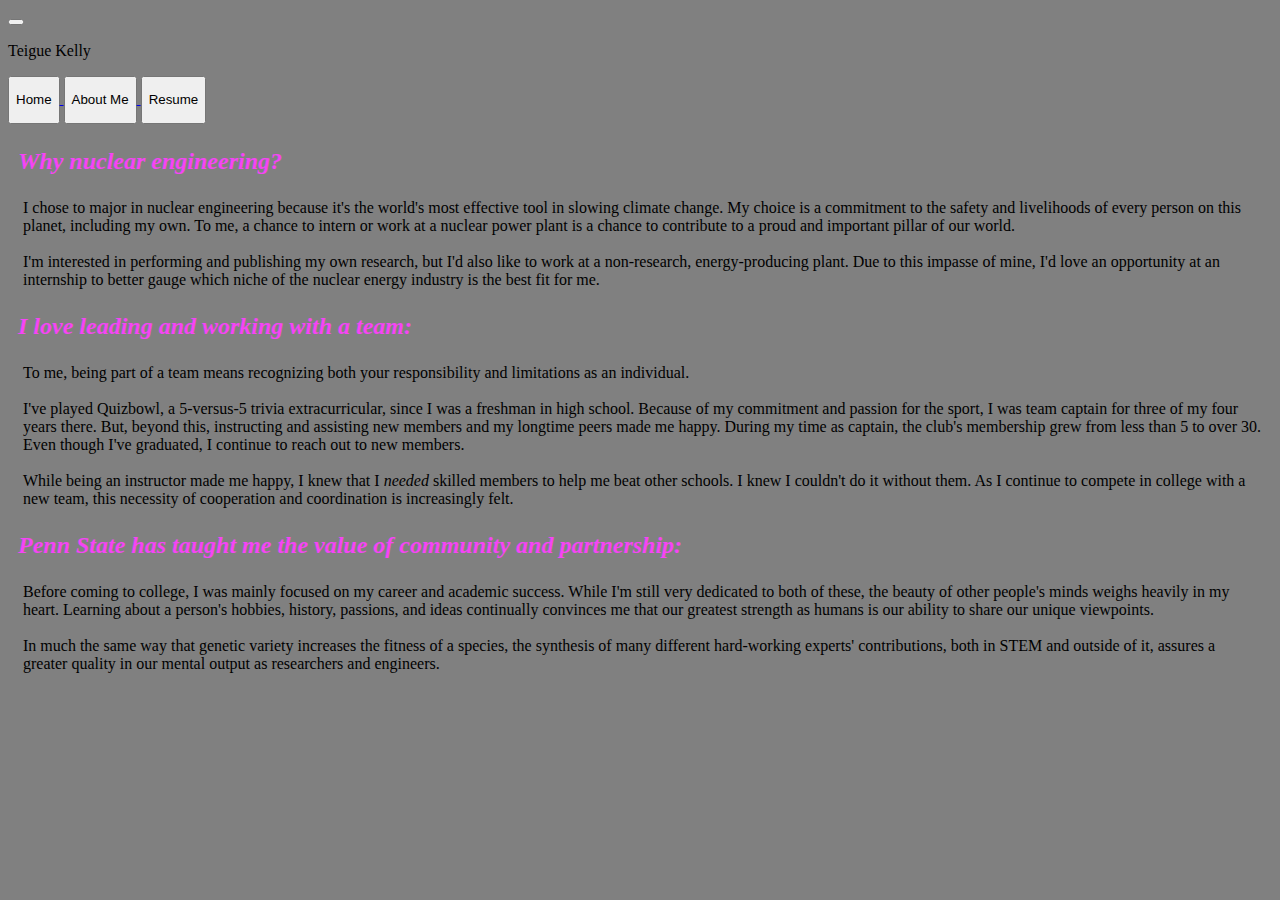
==== aboutme.html @ b1a795fd "Add files via upload" ====
<!DOCTYPE html>
<head>
    <title> Home </title>
    <link rel="stylesheet" href="C:\xampp\htdocs\portfolio\port.css">

</head>
<body style="background: gray;">

    <div class="header">

        <div class="left-and-right">
            <div class="left-header-buttons-div">
                <a href="homepage.html">
                    <button class="go-home-button">
                    </button>
                </a>
                <p class="title"> Teigue Kelly </p>
            </div>
        
    
            <div class="right-header-buttons-div">
                <a href="homepage.html">
                    <button class="header-button" class="home-button">
                        <p> Home </p>
                    </button>
                </a>
                <a href="aboutme.html">
                    <button class="header-button" class="about-me-button">
                        <p> About Me</p>
                    </button>
                </a>
                <a href="resume.html">
                    <button class="header-button" class="resume-button">
                        <p>
                            Resume
                        </p>
                    </button>
                </a>
            </div>
    
        </div>
    </div>

    <div class="divs-wrapper" style="background-color: gray;">

        <div class="about-me-para">
            <p style="padding-left: 10px; font-weight: bold;
                font-style: italic; font-size: 24px; color: rgb(245, 69, 245);">
                Why nuclear engineering?
            </p>
            <p style="padding-left: 15px;">
                I chose to major in nuclear engineering because it's
                the world's most effective tool in slowing climate change. My choice
                is a commitment to the safety and livelihoods of every person on this
                planet, including my own. To me, a chance to intern or 
                work at a nuclear power plant is a chance to contribute to a
                proud and important pillar of our world.
                <br>
                <br>
                I'm interested in performing and publishing my own research,
                but I'd also like to work at a non-research, energy-producing plant.
                Due to this impasse of mine, I'd love an opportunity at an internship
                to better gauge which niche of the nuclear energy industry is the best
                fit for me.
            </p>
        </div>

        <div class="about-me-para">
            <p style="padding-left: 10px; font-weight: bold;
                font-style: italic; font-size: 24px;  color: rgb(245, 69, 245);">
                I love leading and working with a team:
            </p>
            <p style="padding-left: 15px;">
                To me, being part of a team means recognizing both your
                responsibility and limitations as an individual.
                <br>
                <br>
                I've played Quizbowl, a 5-versus-5 trivia extracurricular, 
                since I was a freshman in high school. Because of my commitment
                and passion for the sport, I was team captain for three of my four
                years there. But, beyond this, instructing  and assisting new members
                and my longtime peers made me happy. During my time as captain,
                the club's membership grew from less than 5 to over 30. Even though I've graduated,
                I continue to reach out to new members.
                <br>
                <br>
                While being an instructor made me happy, I knew that I
                <span style="font-style: italic"> needed </span> skilled members
                to help me beat other schools. I knew I couldn't do it without them.
                As I continue to compete in college with a new team, this
                necessity of cooperation and coordination is increasingly felt.
            </p>
        </div>

        <div class="about-me-para">
            <p style="padding-left: 10px; font-weight: bold;
                font-style: italic; font-size: 24px;  color: rgb(245, 69, 245);">
                Penn State has taught me the value of community and partnership:
            </p>
            <p style="padding-left: 15px; padding-right: 15px;">
                Before coming to college, I was mainly focused on my career
                and academic success. While I'm still very dedicated to both of these,
                the beauty of other people's minds weighs heavily in my heart. Learning about
                a person's hobbies, history, passions, and ideas continually convinces
                me that our greatest strength as humans is our ability to share our unique
                viewpoints.
                <br>
                <br>
                In much the same way that genetic variety increases the fitness of a species,
                the synthesis of many different hard-working experts' contributions, both in STEM 
                and outside of it, assures a greater quality in our mental output
                as researchers and engineers. 
            </p>
        </div>
    </div>

</body>
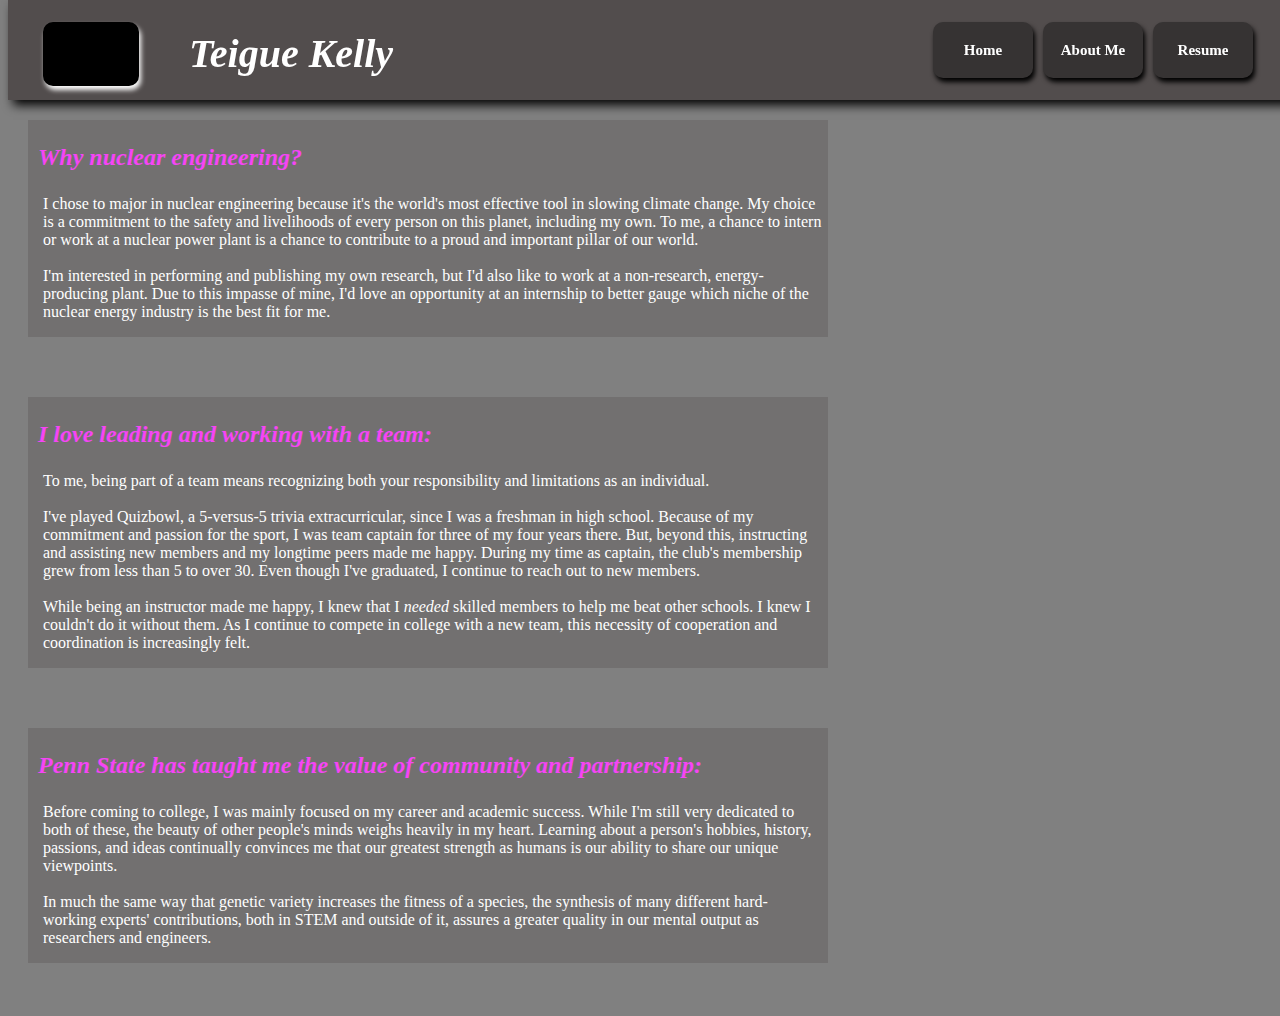
==== commit 7b365c88: "Update aboutme.html" ====
--- a/aboutme.html
+++ b/aboutme.html
@@ -1,7 +1,7 @@
 <!DOCTYPE html>
 <head>
     <title> Home </title>
-    <link rel="stylesheet" href="C:\xampp\htdocs\portfolio\port.css">
+    <link rel="stylesheet" href="port.css">
 
 </head>
 <body style="background: gray;">
@@ -10,7 +10,7 @@
 
         <div class="left-and-right">
             <div class="left-header-buttons-div">
-                <a href="homepage.html">
+                <a href="index.html">
                     <button class="go-home-button">
                     </button>
                 </a>
@@ -19,7 +19,7 @@
         
     
             <div class="right-header-buttons-div">
-                <a href="homepage.html">
+                <a href="index.html">
                     <button class="header-button" class="home-button">
                         <p> Home </p>
                     </button>
@@ -114,4 +114,4 @@
         </div>
     </div>
 
-</body>+</body>
--- a/port.css
+++ b/port.css
@@ -0,0 +1,170 @@
+body {
+    background-color: black;
+    height: 1000px;
+}
+
+p {
+    color: white;
+}
+
+.header {
+    position: fixed;
+    top: 0px;
+    width: 100%;
+    z-index: 100;
+    background-color: rgb(82, 77, 77);
+    height: 100px;
+    box-shadow: 5px 5px 10px black;
+
+}
+
+.left-and-right {
+    height: 100px;
+    width: 100%;
+    background-color: rgb(82, 77, 77);
+    display: flex;
+    flex-direction: row;
+    position: relative;
+}
+
+.left-header-buttons-div {
+    display: flex;
+    flex-direction: row;
+    height: 100px;
+    position: absolute;
+    left: 30px;
+    top: 22px;
+}
+
+
+.title {
+    font-size: 40px;
+    font-weight: bold;
+    font-style: italic;
+    margin-top: 8px;
+    margin-left: 45px;
+}
+
+.right-header-buttons-div {
+    display: flex;
+    height: 100px;
+    flex-direction: row;
+    position: absolute;
+    right: 30px;
+    top: 22px;
+    
+}
+
+.header-button {
+    border: none;
+    background-color: rgb(54, 51, 51);
+    height: 56px;
+    width: 100px;
+    margin-left: 5px;
+    margin-right: 5px;
+    box-shadow: 2px 4px 5px black;
+    border-radius: 10px;
+    font-weight: bold;
+    font-family: 'Times New Roman';
+    font-size: 15px;
+    transition: 0.5s;
+}
+
+.header-button:hover {
+    height: 60px;
+    width: 110px;
+    box-shadow: 2px 4px 5px white;
+    transition: 0.5s;
+}
+
+.header-button:active {
+    box-shadow: 2px 4px 5px rgb(241, 164, 236);
+}
+
+.go-home-button {
+    background-image: url(C:/xampp/htdocs/portfolio/associated-images/atomicon2.png);
+    background-size: 90px 58px;
+    background-color: black;
+    border: none;
+    height: 64px;
+    width: 96px;
+    margin-left: 5px;
+    margin-right: 5px;
+    box-shadow: 2px 4px 5px white;
+    border-radius: 10px;
+    border: 3px solid black;
+}
+
+.go-home-button:hover {
+    box-shadow: 2px 4px 5px black;
+    border: 3px solid white;
+    transition: 0.4s;
+    background-image: url(C:/xampp/htdocs/portfolio/associated-images/atomicon.png);
+}
+
+.divs-wrapper {
+    position: absolute;
+    top: 100px;
+    height: 100%;
+    width: 100%;
+    margin: 0px;
+
+    display: flex;
+    flex-direction: column;
+}
+
+#photo-plus-byline {
+    position: relative;
+    background-color: rgb(102, 102, 141);
+    height: 700px;
+    overflow: hidden;
+}
+
+
+
+#photo-div {
+    margin: auto;
+    width: 840px;
+    height: 500px;
+    background-image: url(C:/xampp/htdocs/portfolio/associated-images/portphoto.jpg);
+    background-size: 840px 500px;
+    box-shadow: 25px 0px 40px 20px rgb(102, 102, 141) inset, -25px 0px 40px 20px rgb(102, 102, 141) inset; 
+}
+
+
+
+#byline-div {
+    position: absolute;
+    bottom: 20px;
+    right: 300px;
+    z-index: 80;
+    width: 200px;
+    font-size: 36px;
+    background-color: rgba(122, 164, 170, 0.7);
+    text-align: center;
+    box-shadow: 1px 2px 10px rgb(65, 63, 63);
+}
+
+
+
+#homepage-intro {
+    padding: 10px;
+    background-color:rgb(41, 38, 38);
+    height: 300px;
+    font-size: 16px;
+    text-align: center;
+}
+
+.about-me-para {
+
+    margin-left: 20px;
+    margin-top: 20px;
+    margin-bottom: 40px;
+
+    width: 800px;
+    height: 800px;
+
+    background-color: rgb(114, 112, 112);
+}
+
+
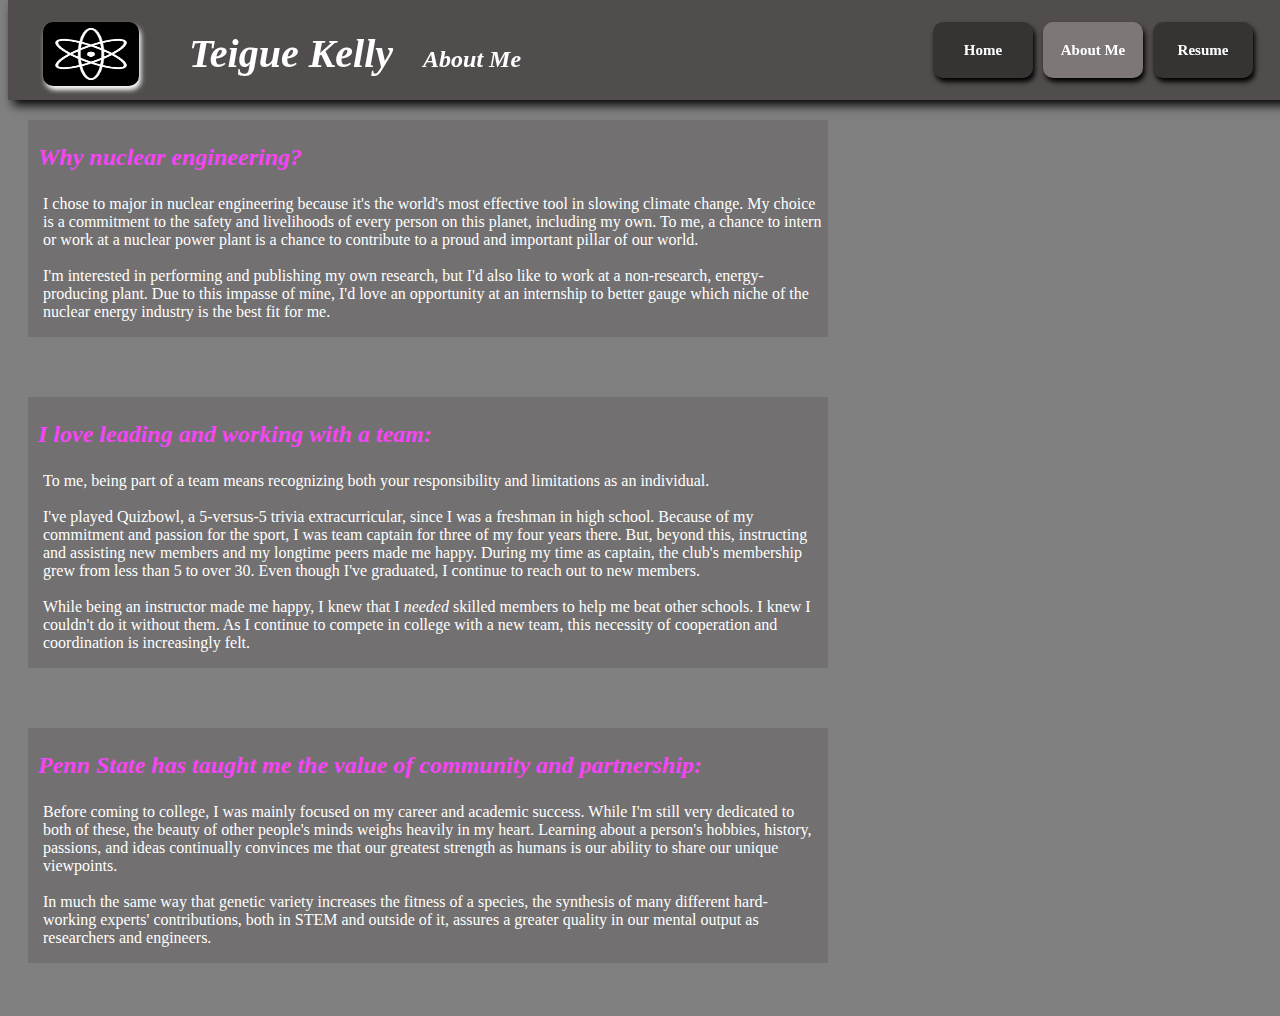
==== commit 4a7560fe: "Update aboutme.html" ====
--- a/aboutme.html
+++ b/aboutme.html
@@ -1,6 +1,10 @@
 <!DOCTYPE html>
 <head>
-    <title> Home </title>
+
+    <meta charset="UTF-8">
+    <meta name="viewport" content="width=device-width, initial-scale=1.0">
+
+    <title> About Me </title>
     <link rel="stylesheet" href="port.css">
 
 </head>
@@ -14,7 +18,9 @@
                     <button class="go-home-button">
                     </button>
                 </a>
-                <p class="title"> Teigue Kelly </p>
+                <p class="title"> Teigue Kelly
+                     <span style="font-size: 24px; margin-left: 20px;">About Me</span> 
+                </p>
             </div>
         
     
@@ -25,7 +31,8 @@
                     </button>
                 </a>
                 <a href="aboutme.html">
-                    <button class="header-button" class="about-me-button">
+                    <button class="header-button" class="about-me-button"
+                        style="background-color: rgb(126, 119, 119);">
                         <p> About Me</p>
                     </button>
                 </a>
--- a/port.css
+++ b/port.css
@@ -82,7 +82,7 @@
 }
 
 .go-home-button {
-    background-image: url(C:/xampp/htdocs/portfolio/associated-images/atomicon2.png);
+    background-image: url(atomicon2.png);
     background-size: 90px 58px;
     background-color: black;
     border: none;
@@ -99,7 +99,7 @@
     box-shadow: 2px 4px 5px black;
     border: 3px solid white;
     transition: 0.4s;
-    background-image: url(C:/xampp/htdocs/portfolio/associated-images/atomicon.png);
+    background-image: url(atomicon.png);
 }
 
 .divs-wrapper {
@@ -126,7 +126,7 @@
     margin: auto;
     width: 840px;
     height: 500px;
-    background-image: url(C:/xampp/htdocs/portfolio/associated-images/portphoto.jpg);
+    background-image: url(portphoto.jpg);
     background-size: 840px 500px;
     box-shadow: 25px 0px 40px 20px rgb(102, 102, 141) inset, -25px 0px 40px 20px rgb(102, 102, 141) inset; 
 }
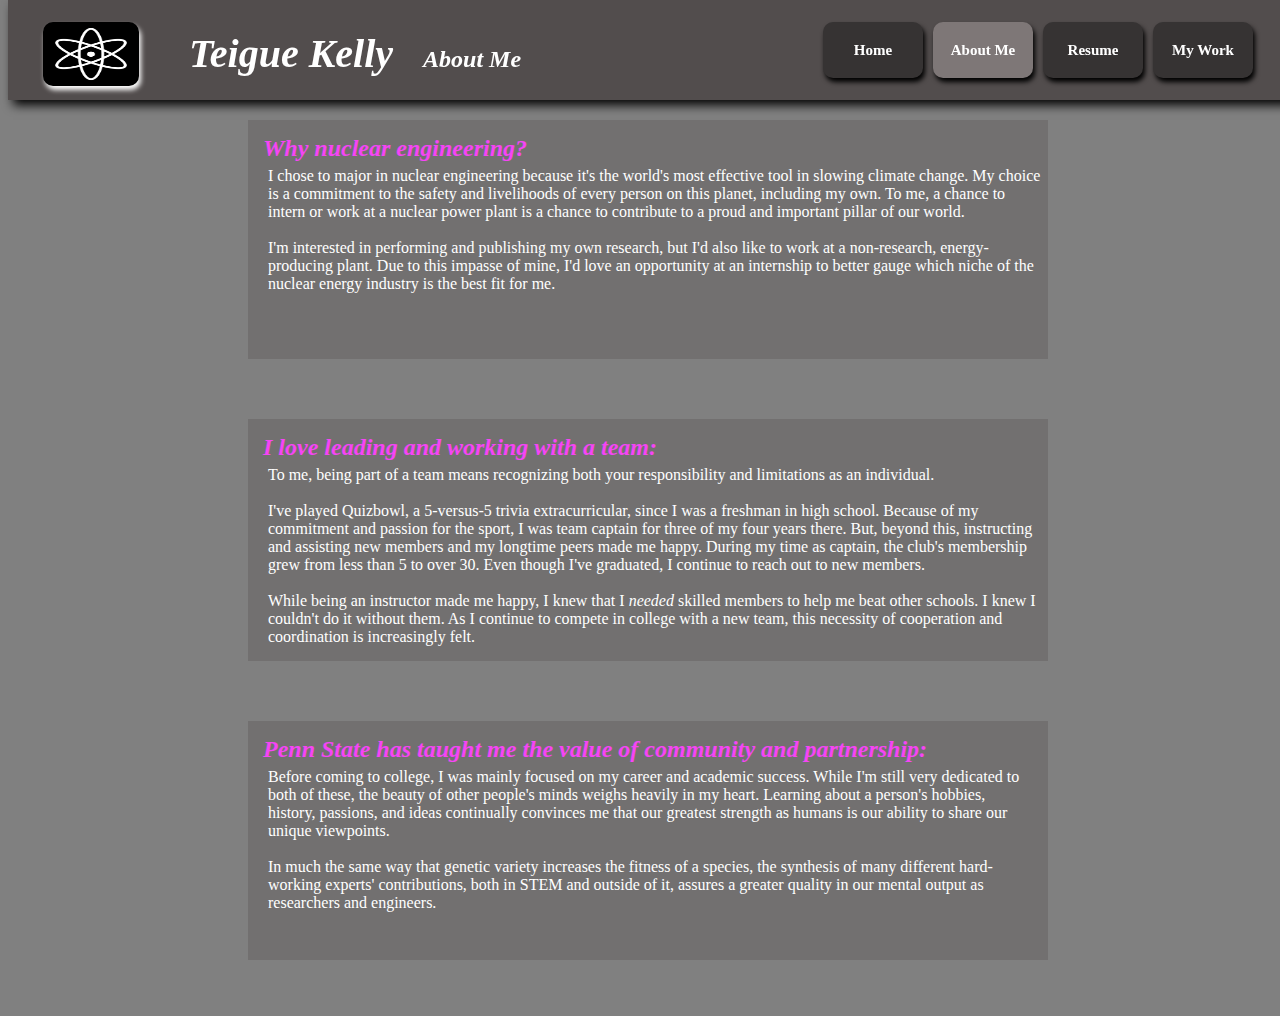
==== commit 64d229d4: "Update aboutme.html" ====
--- a/aboutme.html
+++ b/aboutme.html
@@ -40,6 +40,13 @@
                     <button class="header-button" class="resume-button">
                         <p>
                             Resume
+                        </p>
+                    </button>
+                </a>
+                <a href="mywork.html">
+                    <button class="header-button" class="resume-button">
+                        <p>
+                            My Work
                         </p>
                     </button>
                 </a>
--- a/port.css
+++ b/port.css
@@ -1,3 +1,12 @@
+* {
+    font-family: 'Times New Roman';
+}
+
+a {
+    color: rgb(153, 166, 240);
+    
+}
+
 body {
     background-color: black;
     height: 1000px;
@@ -5,6 +14,7 @@
 
 p {
     color: white;
+    margin: 5px;
 }
 
 .header {
@@ -126,7 +136,7 @@
     margin: auto;
     width: 840px;
     height: 500px;
-    background-image: url(portphoto.jpg);
+    background-image: url(altoona_winter6.jpg);
     background-size: 840px 500px;
     box-shadow: 25px 0px 40px 20px rgb(102, 102, 141) inset, -25px 0px 40px 20px rgb(102, 102, 141) inset; 
 }
@@ -157,14 +167,53 @@
 
 .about-me-para {
 
-    margin-left: 20px;
+    margin-left: auto;
+    margin-right: auto;
     margin-top: 20px;
     margin-bottom: 40px;
 
     width: 800px;
     height: 800px;
 
+    padding-top: 10px;
+    padding-bottom: 10px;
     background-color: rgb(114, 112, 112);
 }
 
-
+.resume-page-divs {
+    position: relative;
+    margin-top: 20px;
+    margin-bottom: 20px;
+    width: 800px;
+    height: 500px;
+    margin-left: 300px;
+    background-color: rgb(33, 37, 46);
+
+    padding: 10px;
+
+}
+
+.overview-info {
+    position: absolute;
+    left: 370px;
+    margin-top: 12px;
+    font-style: italic;
+    font-size: 15px;
+    font-weight: bold;
+}
+
+.contact-icon {
+    height: 35px;
+    width: 35px;
+    padding-top: 0px;
+    border-radius: 10px;
+    margin-left: 5px;
+    margin-right: 5px;
+    mix-blend-mode:saturation(50);
+    
+}
+
+.mywork-divs {
+    background-color: rgb(97, 63, 136);
+    width: 640px;
+}
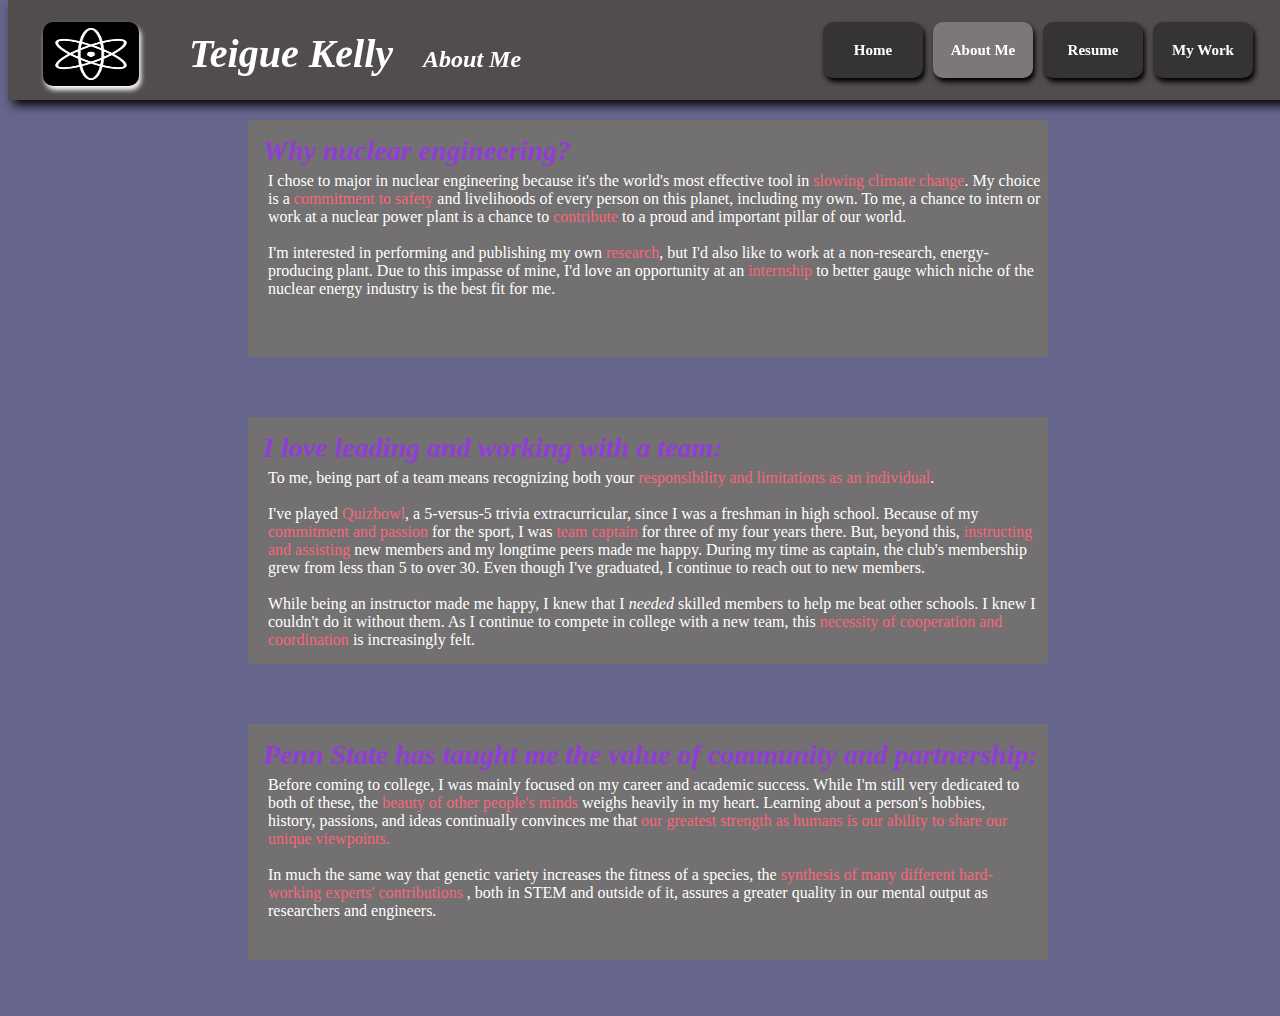
==== commit aef3d0e1: "Update aboutme.html" ====
--- a/aboutme.html
+++ b/aboutme.html
@@ -8,7 +8,7 @@
     <link rel="stylesheet" href="port.css">
 
 </head>
-<body style="background: gray;">
+<body style="background-color: rgb(102, 102, 141);">
 
     <div class="header">
 
@@ -44,7 +44,7 @@
                     </button>
                 </a>
                 <a href="mywork.html">
-                    <button class="header-button" class="resume-button">
+                    <button class="header-button" class="mywork-button">
                         <p>
                             My Work
                         </p>
@@ -55,25 +55,29 @@
         </div>
     </div>
 
-    <div class="divs-wrapper" style="background-color: gray;">
+    <div class="divs-wrapper" style="background-color: rgb(102, 102, 141);">
 
         <div class="about-me-para">
             <p style="padding-left: 10px; font-weight: bold;
-                font-style: italic; font-size: 24px; color: rgb(245, 69, 245);">
+                font-style: italic; font-size: 28px; color: rgb(146, 60, 216);">
                 Why nuclear engineering?
             </p>
             <p style="padding-left: 15px;">
                 I chose to major in nuclear engineering because it's
-                the world's most effective tool in slowing climate change. My choice
-                is a commitment to the safety and livelihoods of every person on this
+                the world's most effective tool in <span style="color: rgb(248, 103, 123);">
+                    slowing climate change</span>. My choice
+                is a <span style="color: rgb(248, 103, 123);">commitment to safety</span> and livelihoods of every person on this
                 planet, including my own. To me, a chance to intern or 
-                work at a nuclear power plant is a chance to contribute to a
+                work at a nuclear power plant is a chance to <span style="color: rgb(248, 103, 123);">
+                    contribute</span> to a
                 proud and important pillar of our world.
                 <br>
                 <br>
-                I'm interested in performing and publishing my own research,
+                I'm interested in performing and publishing my own <span style="color: rgb(248, 103, 123);">
+                    research</span>,
                 but I'd also like to work at a non-research, energy-producing plant.
-                Due to this impasse of mine, I'd love an opportunity at an internship
+                Due to this impasse of mine, I'd love an opportunity at an <span style="color: rgb(248, 103, 123);">
+                    internship</span>
                 to better gauge which niche of the nuclear energy industry is the best
                 fit for me.
             </p>
@@ -81,18 +85,21 @@
 
         <div class="about-me-para">
             <p style="padding-left: 10px; font-weight: bold;
-                font-style: italic; font-size: 24px;  color: rgb(245, 69, 245);">
+                font-style: italic; font-size: 28px;  color: rgb(146, 60, 216);">
                 I love leading and working with a team:
             </p>
             <p style="padding-left: 15px;">
                 To me, being part of a team means recognizing both your
-                responsibility and limitations as an individual.
+                <span style="color: rgb(248, 103, 123);">responsibility and limitations as an individual</span>.
                 <br>
                 <br>
-                I've played Quizbowl, a 5-versus-5 trivia extracurricular, 
-                since I was a freshman in high school. Because of my commitment
-                and passion for the sport, I was team captain for three of my four
-                years there. But, beyond this, instructing  and assisting new members
+                I've played <span style="color: rgb(248, 103, 123);">Quizbowl</span>, a 5-versus-5 trivia extracurricular, 
+                since I was a freshman in high school. Because of my <span style="color: rgb(248, 103, 123);">
+                    commitment
+                and passion</span> for the sport, I was <span style="color: rgb(248, 103, 123);">
+                    team captain</span> for three of my four
+                years there. But, beyond this, <span style="color: rgb(248, 103, 123);">
+                    instructing  and assisting</span> new members
                 and my longtime peers made me happy. During my time as captain,
                 the club's membership grew from less than 5 to over 30. Even though I've graduated,
                 I continue to reach out to new members.
@@ -102,26 +109,29 @@
                 <span style="font-style: italic"> needed </span> skilled members
                 to help me beat other schools. I knew I couldn't do it without them.
                 As I continue to compete in college with a new team, this
-                necessity of cooperation and coordination is increasingly felt.
+                <span style="color: rgb(248, 103, 123);">necessity of cooperation and coordination</span> is increasingly felt.
             </p>
         </div>
 
         <div class="about-me-para">
             <p style="padding-left: 10px; font-weight: bold;
-                font-style: italic; font-size: 24px;  color: rgb(245, 69, 245);">
+                font-style: italic; font-size: 28px;  color: rgb(146, 60, 216);">
                 Penn State has taught me the value of community and partnership:
             </p>
             <p style="padding-left: 15px; padding-right: 15px;">
                 Before coming to college, I was mainly focused on my career
                 and academic success. While I'm still very dedicated to both of these,
-                the beauty of other people's minds weighs heavily in my heart. Learning about
+                the <span style="color: rgb(248, 103, 123);">beauty of other people's minds</span> weighs 
+                    heavily in my heart. Learning about
                 a person's hobbies, history, passions, and ideas continually convinces
-                me that our greatest strength as humans is our ability to share our unique
-                viewpoints.
+                me that <span style="color: rgb(248, 103, 123);">our greatest strength as humans is our ability to share our unique
+                viewpoints.</span>
                 <br>
                 <br>
                 In much the same way that genetic variety increases the fitness of a species,
-                the synthesis of many different hard-working experts' contributions, both in STEM 
+                the <span style="color: rgb(248, 103, 123);">
+                    synthesis of many different hard-working experts' contributions</span>
+                , both in STEM 
                 and outside of it, assures a greater quality in our mental output
                 as researchers and engineers. 
             </p>
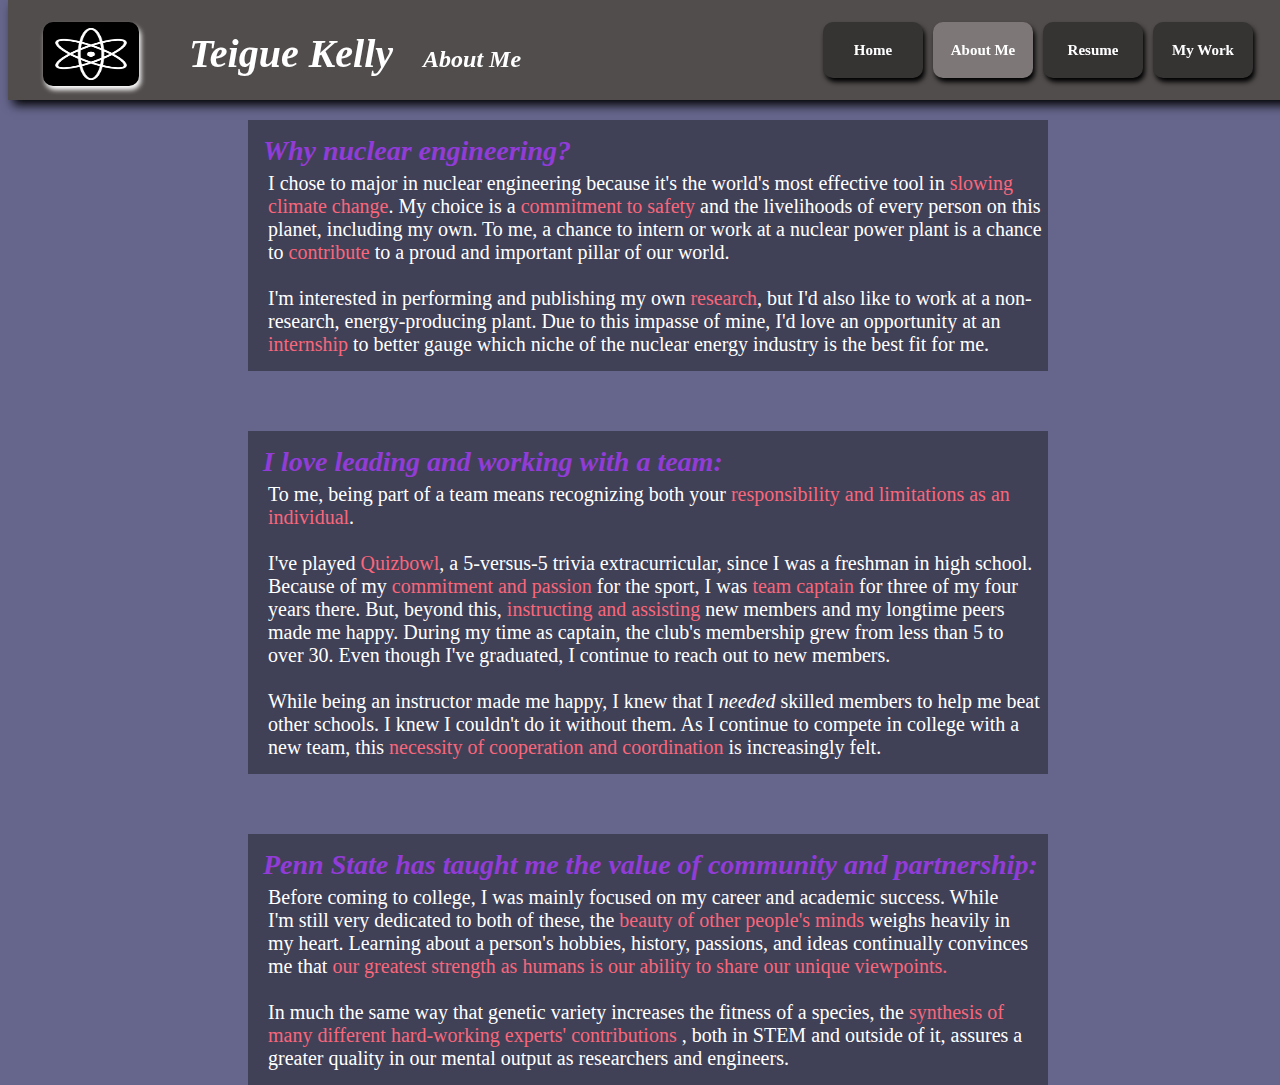
==== commit 34a26fff: "Update aboutme.html" ====
--- a/aboutme.html
+++ b/aboutme.html
@@ -66,7 +66,7 @@
                 I chose to major in nuclear engineering because it's
                 the world's most effective tool in <span style="color: rgb(248, 103, 123);">
                     slowing climate change</span>. My choice
-                is a <span style="color: rgb(248, 103, 123);">commitment to safety</span> and livelihoods of every person on this
+                is a <span style="color: rgb(248, 103, 123);">commitment to safety</span> and the livelihoods of every person on this
                 planet, including my own. To me, a chance to intern or 
                 work at a nuclear power plant is a chance to <span style="color: rgb(248, 103, 123);">
                     contribute</span> to a
--- a/port.css
+++ b/port.css
@@ -16,6 +16,8 @@
     color: white;
     margin: 5px;
 }
+
+
 
 .header {
     position: fixed;
@@ -121,6 +123,7 @@
 
     display: flex;
     flex-direction: column;
+    font-size: 20px;
 }
 
 #photo-plus-byline {
@@ -161,7 +164,7 @@
     padding: 10px;
     background-color:rgb(41, 38, 38);
     height: 300px;
-    font-size: 16px;
+    font-size: 20px;
     text-align: center;
 }
 
@@ -177,17 +180,18 @@
 
     padding-top: 10px;
     padding-bottom: 10px;
-    background-color: rgb(114, 112, 112);
-}
+    background-color: rgb(64, 64, 87);
+}
+
 
 .resume-page-divs {
     position: relative;
     margin-top: 20px;
     margin-bottom: 20px;
-    width: 800px;
+    width: 850px;
     height: 500px;
     margin-left: 300px;
-    background-color: rgb(33, 37, 46);
+    background-color: rgb(64, 64, 87);
 
     padding: 10px;
 
@@ -198,7 +202,7 @@
     left: 370px;
     margin-top: 12px;
     font-style: italic;
-    font-size: 15px;
+    font-size: 18px;
     font-weight: bold;
 }
 
@@ -214,6 +218,6 @@
 }
 
 .mywork-divs {
-    background-color: rgb(97, 63, 136);
+    background-color: rgb(64, 64, 87);
     width: 640px;
 }
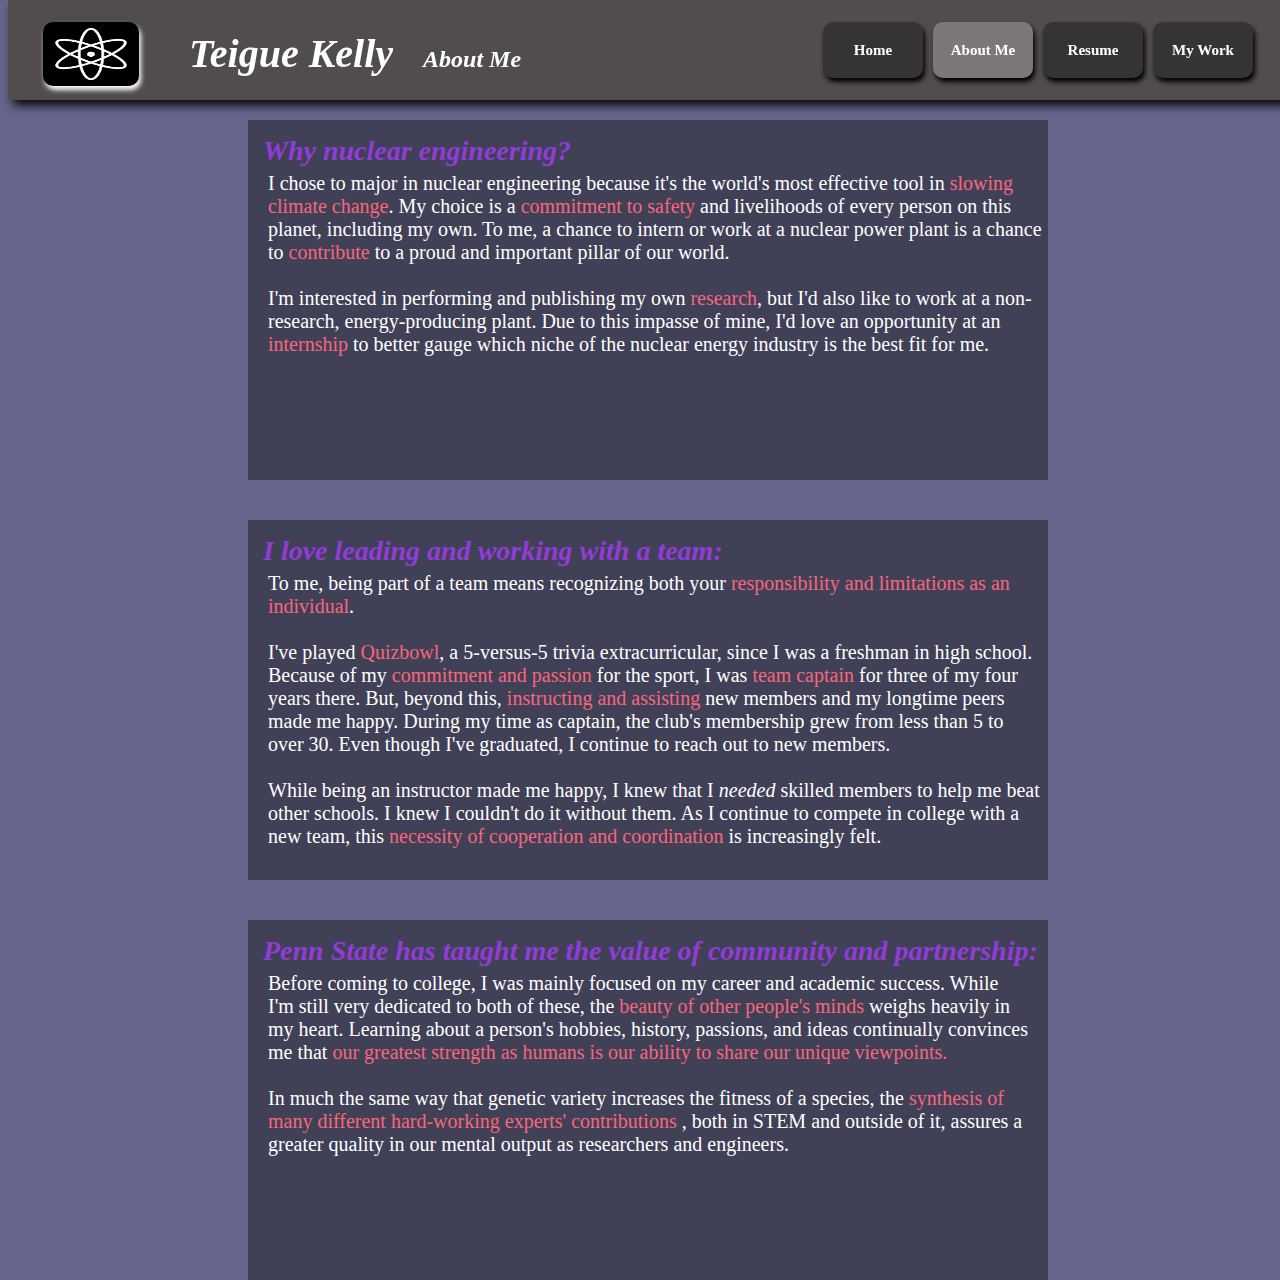
==== commit b20663b4: "Update aboutme.html" ====
--- a/aboutme.html
+++ b/aboutme.html
@@ -66,7 +66,7 @@
                 I chose to major in nuclear engineering because it's
                 the world's most effective tool in <span style="color: rgb(248, 103, 123);">
                     slowing climate change</span>. My choice
-                is a <span style="color: rgb(248, 103, 123);">commitment to safety</span> and the livelihoods of every person on this
+                is a <span style="color: rgb(248, 103, 123);">commitment to safety</span> and livelihoods of every person on this
                 planet, including my own. To me, a chance to intern or 
                 work at a nuclear power plant is a chance to <span style="color: rgb(248, 103, 123);">
                     contribute</span> to a
--- a/port.css
+++ b/port.css
@@ -121,15 +121,25 @@
     width: 100%;
     margin: 0px;
 
-    display: flex;
-    flex-direction: column;
+    font-size: 20px;
+}
+
+.divs-wrapper2 {
+    position: absolute;
+    top: 100px;
+    height: 100%;
+    width: 100%;
+    margin: 0px;
+
+    display: flex;
+    flex-direction: row;
     font-size: 20px;
 }
 
 #photo-plus-byline {
     position: relative;
     background-color: rgb(102, 102, 141);
-    height: 700px;
+    height: 450px;
     overflow: hidden;
 }
 
@@ -176,7 +186,7 @@
     margin-bottom: 40px;
 
     width: 800px;
-    height: 800px;
+    height: 340px;
 
     padding-top: 10px;
     padding-bottom: 10px;
@@ -218,6 +228,17 @@
 }
 
 .mywork-divs {
-    background-color: rgb(64, 64, 87);
-    width: 640px;
-}
+    margin-left: 40px;
+    background-color: rgb(64, 64, 87);
+    width: 580px;
+    display: flex;
+    flex-direction: column;
+}
+
+.project-divs {
+    margin-right: 40px;
+    background-color: rgb(64, 64, 87);
+    width: 580px;
+    display: flex;
+    flex-direction: column;
+}
